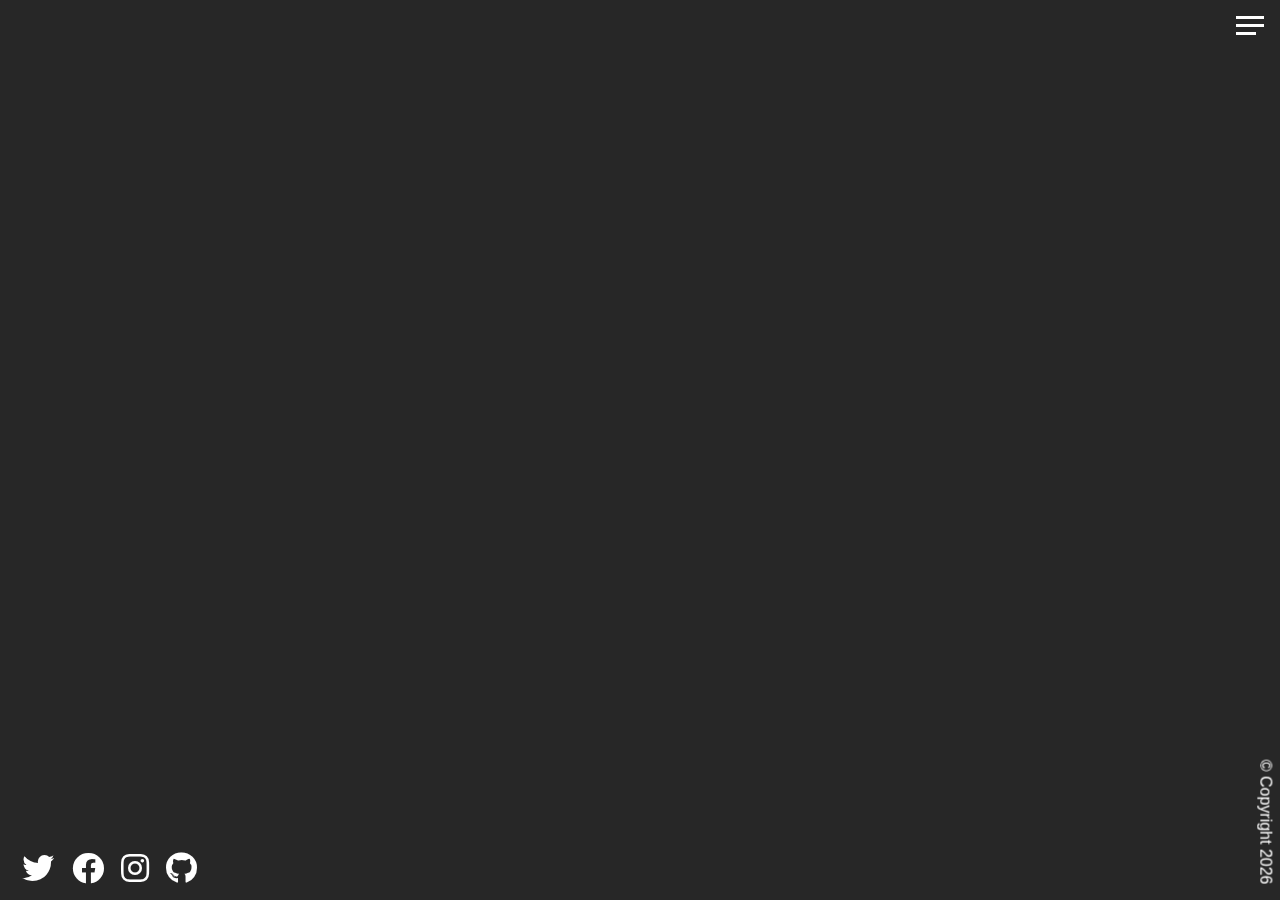
==== contact.html @ bcb06c64 "adding code in contact html" ====
<!DOCTYPE html>
<html lang="en">

<head>
    <meta charset="UTF-8">
    <meta name="viewport" content="width=device-width, initial-scale=1.0">
    <title>Contact page | SCSS</title>

    <!-- Font Awesome 5  -->
    <link rel="stylesheet" href="https://cdnjs.cloudflare.com/ajax/libs/font-awesome/5.14.0/css/all.min.css">
    <!-- Main CSS  -->
    <link rel="stylesheet" href="src/css/main.css">
</head>

<body>
    <!-- Header Start  -->
    <header>
        <div class="menu__btn">
            <span class="menu__btn__burger"></span>
        </div>

        <nav class="nav">
            <ul class="menu__nav">
                <li class="menu__nav__item">
                    <a href="index.html" class="menu__nav__link">
                        Home
                    </a>
                </li>
                <li class="menu__nav__item">
                    <a href="about.html" class="menu__nav__link">
                        About Me
                    </a>
                </li>
                <li class="menu__nav__item">
                    <a href="projects.html" class="menu__nav__link">
                        My Projects
                    </a>
                </li>
                <li class="menu__nav__item active">
                    <a href="contact.html" class="menu__nav__link">
                        Contact
                    </a>
                </li>
            </ul>
        </nav>
    </header>
    <!--/. Header End  -->

    <!-- Main Start  -->
    <main>
        <section class="contact">


            <div class="social__icons">
                <a href="#!">
                    <i class="fab fa-twitter fa-2x"></i>
                </a>
                <a href="#!">
                    <i class="fab fa-facebook fa-2x"></i>
                </a>
                <a href="#!">
                    <i class="fab fa-instagram fa-2x"></i>
                </a>
                <a href="#!">
                    <i class="fab fa-github fa-2x"></i>
                </a>
            </div>
        </section>
    </main>
    <!--/. Main End  -->

    <!-- Footer Start  -->
    <footer>
        <p>&copy; Copyright <script>
                document.write(new Date().getFullYear());
            </script>
        </p>
    </footer>
    <!--/. Footer End  -->

    <!-- Main JS  -->
    <script src="src/js/main.js"></script>
</body>

</html>
---- src/css/main.css ----
* {
  box-sizing: border-box;
  margin: 0;
  padding: 0;
}

a {
  text-decoration: none;
}

li {
  list-style-type: none;
}

.home {
  height: 100%;
  padding-top: 40vh;
  overflow: hidden;
  align-items: center;
  text-align: center;
  background: linear-gradient(to right, rgba(39, 39, 39, 0.9), rgba(39, 39, 39, 0.3)), url(../images/model-1.jpg);
  background-size: cover;
  background-position: center;
  background-repeat: no-repeat;
}

.home__name {
  font-size: 5rem;
  padding-bottom: 1rem;
  margin-bottom: 1rem;
  border-bottom: 2px solid #fff;
}

.home__name__last {
  color: #ff652f;
  font-weight: 700;
}

.menu__btn {
  position: absolute;
  z-index: 1;
  right: 1rem;
  top: 1rem;
  height: 20px;
  width: 28px;
  cursor: pointer;
  transition: all 0.4s ease-in-out;
}

.menu__btn__burger {
  position: absolute;
  right: 0;
  top: 0.5rem;
  width: 28px;
  height: 3px;
  background-color: #fff;
  transition: all 0.4s ease-in-out;
}

.menu__btn__burger::before {
  content: '';
  position: absolute;
  top: -8px;
  width: 28px;
  height: 3px;
  background-color: #fff;
  transition: all 0.4s ease-in-out;
}

.menu__btn__burger::after {
  content: '';
  position: absolute;
  top: 8px;
  width: 20px;
  height: 3px;
  background-color: #fff;
  transition: all 0.4s ease-in-out;
}

.menu__btn__burger.open {
  transform: rotate(360deg);
  background: transparent;
}

.menu__btn__burger.open::before {
  transform: rotate(45deg) translate(5px, 8px);
}

.menu__btn__burger.open::after {
  width: 28px;
  transform: rotate(-45deg) translate(3px, -7px);
}

.nav {
  position: fixed;
  top: 0;
  left: 0;
  width: 100vw;
  opacity: 0.98;
  visibility: hidden;
}

.nav.open {
  visibility: visible;
}

.nav .menu__nav {
  display: flex;
  flex-flow: column wrap;
  align-items: center;
  justify-content: center;
  height: 100vh;
  overflow: hidden;
  background-color: #272727;
  list-style-type: none;
  padding-right: 1rem;
  transform: translateY(-100%);
  transition: all 0.4s ease-in-out;
}

.nav .menu__nav.open {
  transform: translateY(0);
}

.nav .menu__nav__item {
  transform: translateX(100vw);
  transition: all 0.4s ease-in-out;
}

.nav .menu__nav__item.open {
  transform: translateX(0);
}

.nav .menu__nav__item.active > a {
  color: #ff652f;
}

.nav .menu__nav__link {
  display: inline-block;
  font-size: 2rem;
  text-transform: uppercase;
  padding: 2rem 0;
  font-weight: 400;
  transition: all 0.4s ease-in-out;
}

.nav .menu__nav__link:hover {
  color: #ff652f;
}

.menu__nav__item:nth-child(1) {
  transition-delay: 0.25s;
}

.menu__nav__item:nth-child(2) {
  transition-delay: 0.35s;
}

.menu__nav__item:nth-child(3) {
  transition-delay: 0.45s;
}

.menu__nav__item:nth-child(4) {
  transition-delay: 0.55s;
}

.about {
  padding-bottom: 2rem;
}

.about__bio__image {
  height: 50vh;
  width: 100%;
  background: linear-gradient(to right, rgba(39, 39, 39, 0.9), rgba(39, 39, 39, 0.3)), url(../images/model-1.jpg);
  background-size: cover;
  background-position: top center;
  background-repeat: no-repeat;
  display: flex;
  flex-direction: column;
  justify-content: flex-end;
}

.about__bio__image p {
  margin-bottom: 2rem;
  text-align: justify;
}

.about__bio {
  width: 80%;
  text-align: center;
  margin: 0 auto;
}

.about__bio .text__secondary {
  padding-bottom: 1rem;
}

.about .jobs {
  width: 60vw;
  margin: 2rem auto 0 auto;
  display: grid;
  grid-template-columns: 1fr;
  grid-gap: 2rem;
}

.about .jobs__job {
  background: #414141;
  padding: 0.8rem;
  border-bottom: 5px solid #ff652f;
}

.about .jobs__job h2,
.about .jobs__job h3 {
  margin: 0.5rem 0;
}

.about .jobs__job h5 {
  margin: 0.3rem 0;
}

.about .social__icons {
  display: flex;
  flex-direction: column;
}

footer {
  transform: rotate(90deg) translate(-3rem, -5rem);
}

.projects {
  padding-bottom: 2rem;
}

.projects__bio__image {
  height: 50vh;
  width: 100%;
  background: linear-gradient(to right, rgba(39, 39, 39, 0.9), rgba(39, 39, 39, 0.3)), url(../images/model-1.jpg);
  background-size: cover;
  background-position: top center;
  background-repeat: no-repeat;
  display: flex;
  flex-direction: column;
  justify-content: flex-end;
  margin-bottom: 1rem;
}

.projects__bio__image .text__secondary {
  text-align: center;
  font-size: 2rem;
  margin-bottom: 2rem;
}

.projects__items {
  width: 60vw;
  margin: 2rem auto 0 auto;
  display: grid;
  grid-template-columns: 1fr;
  grid-gap: 2rem;
}

.projects__items .projects__item {
  position: relative;
  border-bottom: 5px solid #ff652f;
  overflow: hidden;
  cursor: pointer;
}

.projects__items .projects__item img {
  width: 100%;
}

.projects__items .projects__item::after {
  content: '';
  position: absolute;
  top: 100%;
  left: 0;
  height: 100%;
  width: 100%;
  background-color: #ff652f;
  opacity: 0;
  transition: all 0.4s ease-in-out;
}

.projects__items .projects__item:hover::after {
  top: 0;
  opacity: 0.9;
}

.projects__items .projects__item:hover .projects__btns__single {
  opacity: 1;
}

.projects__items .projects__btns {
  position: absolute;
  top: 0;
  height: 100%;
  width: 100%;
  z-index: 1;
  display: grid;
  grid-template-columns: repeat(2, 1fr);
  align-items: center;
  text-align: center;
}

.projects__items .projects__btns__single {
  opacity: 0;
  color: #000;
  transition: all 0.4s ease-in-out;
}

.projects__items .projects__btns__single:hover {
  color: #fff;
}

.projects .social__icons {
  display: flex;
  flex-direction: column;
}

footer {
  transform: rotate(90deg) translate(-3rem, -5rem);
}

body {
  background-color: #272727;
  color: #fff;
  height: 100vh;
  font-family: 'Segoe UI', Tahoma, Geneva, Verdana, sans-serif;
  line-height: 1;
}

h1,
h2,
h3 {
  font-weight: 500;
}

a {
  color: #fff;
}

header {
  position: fixed;
  z-index: 1000;
  width: 100%;
  padding: 1rem;
}

.text__secondary {
  color: #ff652f;
}

main {
  height: 100%;
  width: 100%;
}

main .social__icons {
  position: fixed;
  bottom: 1rem;
  left: 1rem;
}

main .social__icons a {
  padding: 0.4rem;
  transition: all 0.4s ease-in-out;
}

main .social__icons a:hover {
  color: #ff652f;
}

footer {
  font-size: 1rem;
  position: fixed;
  bottom: 0.4rem;
  right: 1rem;
  text-align: right;
  padding: 1rem;
  color: #fff;
}
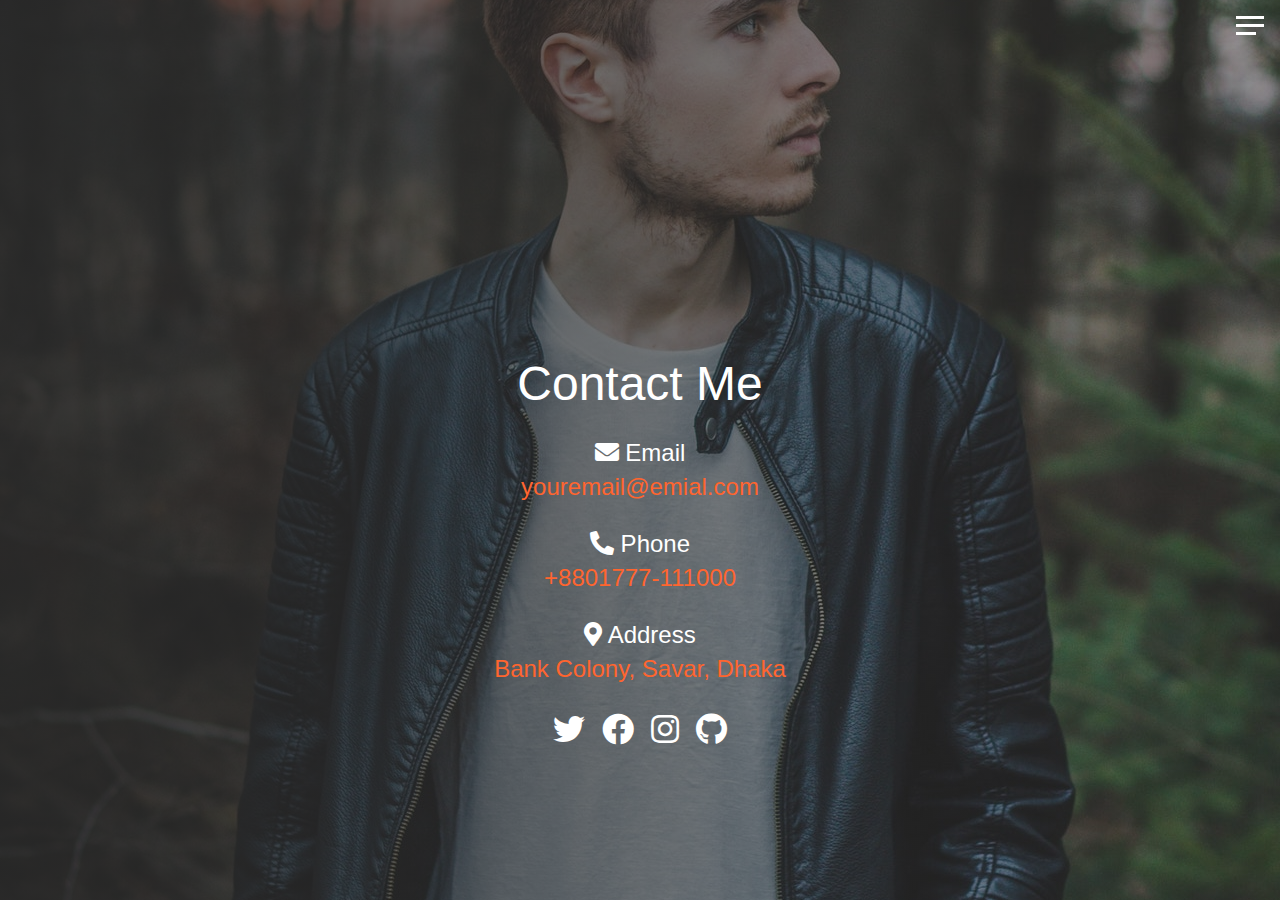
==== commit f77f53a4: "contact done" ====
--- a/contact.html
+++ b/contact.html
@@ -49,6 +49,27 @@
     <!-- Main Start  -->
     <main>
         <section class="contact">
+            <h2>Contact Me</h2>
+            <div class="contact__list">
+                <div class="contact__email">
+                    <i class="fas fa-envelope"></i> Email
+                    <div class="text__secondary mt-10">
+                        youremail@emial.com
+                    </div>
+                </div>
+                <div class="contact__phone">
+                    <i class="fas fa-phone-alt"></i> Phone
+                    <div class="text__secondary mt-10">
+                        +8801777-111000
+                    </div>
+                </div>
+                <div class="contact__address">
+                    <i class="fas fa-map-marker-alt"></i> Address
+                    <div class="text__secondary mt-10">
+                        Bank Colony, Savar, Dhaka
+                    </div>
+                </div>
+            </div>
 
 
             <div class="social__icons">
@@ -70,7 +91,7 @@
     <!--/. Main End  -->
 
     <!-- Footer Start  -->
-    <footer>
+    <footer style="display: none;">
         <p>&copy; Copyright <script>
                 document.write(new Date().getFullYear());
             </script>
--- a/src/css/main.css
+++ b/src/css/main.css
@@ -321,6 +321,41 @@
   transform: rotate(90deg) translate(-3rem, -5rem);
 }
 
+.contact {
+  height: 100%;
+  padding-top: 40vh;
+  overflow: hidden;
+  display: flex;
+  flex-direction: column;
+  align-items: center;
+  background: linear-gradient(to right, rgba(39, 39, 39, 0.9), rgba(39, 39, 39, 0.3)), url(../images/model-1.jpg);
+  background-size: cover;
+  background-position: center;
+  background-repeat: no-repeat;
+}
+
+.contact h2 {
+  font-size: 3rem;
+  margin-bottom: 2rem;
+}
+
+.contact__list {
+  text-align: center;
+  display: grid;
+  grid-template-columns: 1fr;
+  grid-gap: 2rem;
+  font-size: 1.5rem;
+}
+
+.contact__list .mt-10 {
+  margin-top: 10px;
+}
+
+.contact .social__icons {
+  position: initial;
+  margin-top: 2rem;
+}
+
 body {
   background-color: #272727;
   color: #fff;
